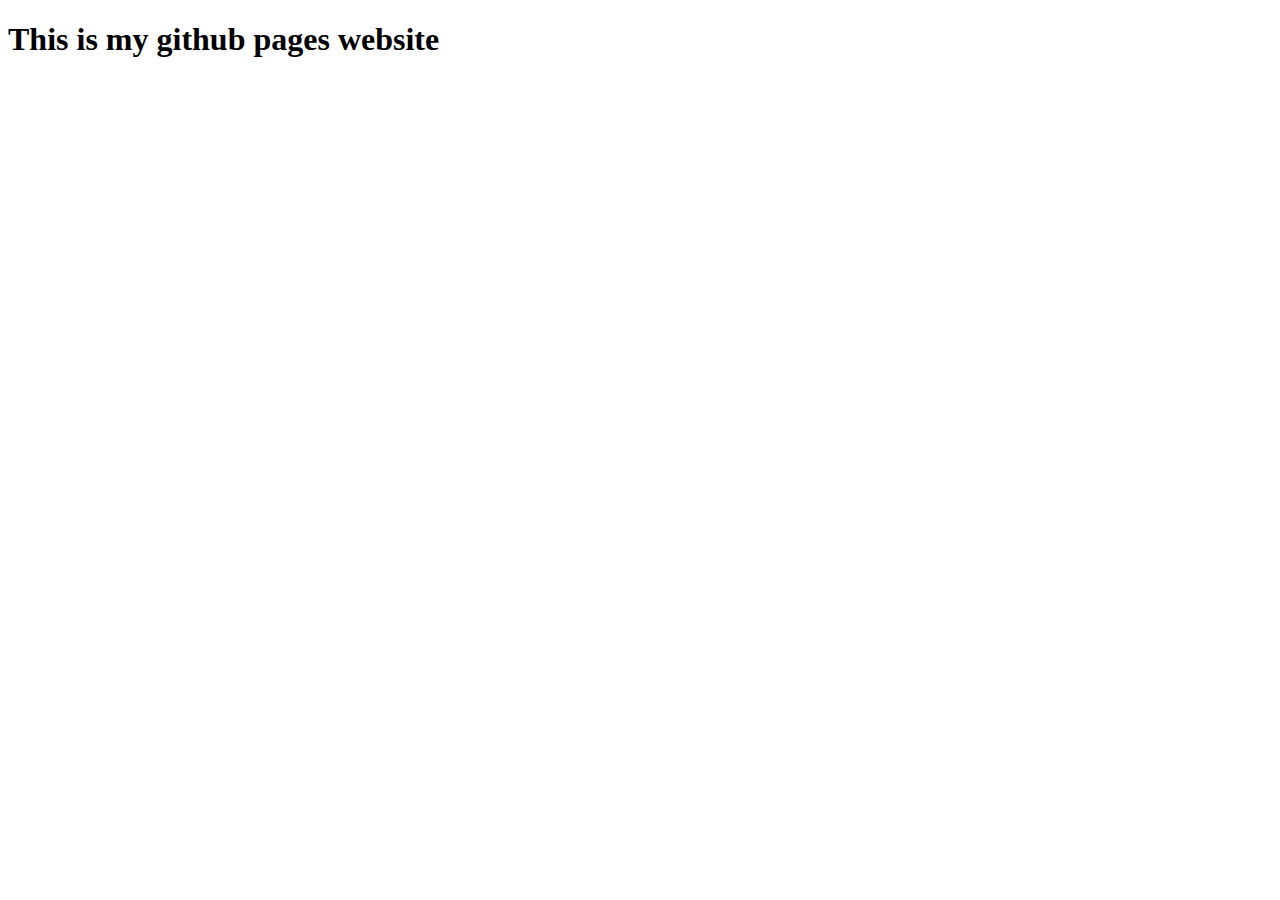
==== index.html @ f994cd7a "First commit" ====
<!DOCTYPE html>
<html>
<head>
	<meta charset="utf-8">
	<meta name="viewport" content="width=device-width, initial-scale=1">
	<title>My site</title>
</head>
<body>
		<h1>This is my github pages website
		</h1>
</body>
</html>
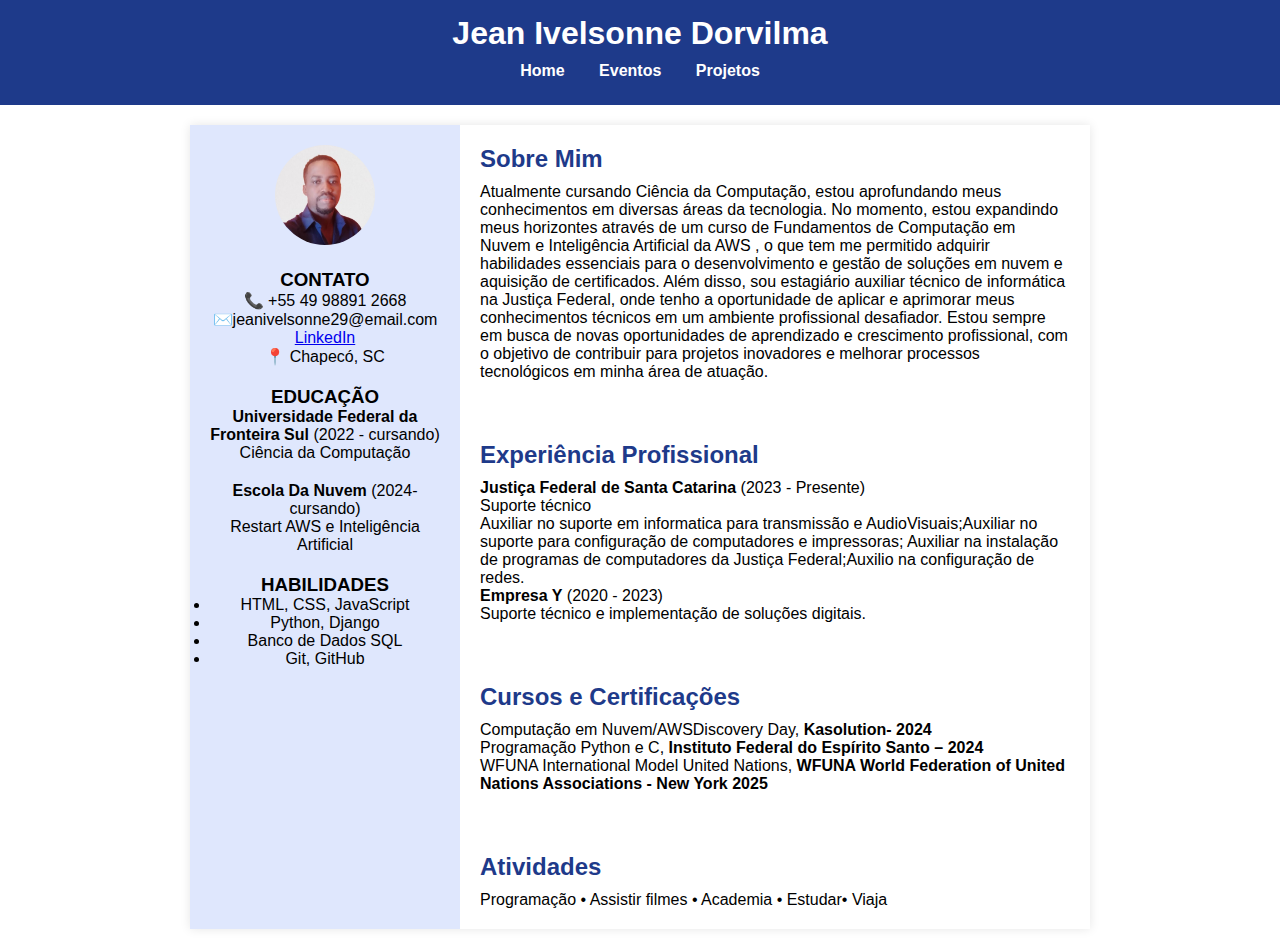
==== commit d3102900: "Corrigindo" ====
--- a/index.html
+++ b/index.html
@@ -1,12 +1,113 @@
 <!DOCTYPE html>
-<html>
+<html lang="en">
 <head>
-	<meta charset="utf-8">
-	<meta name="viewport" content="width=device-width, initial-scale=1">
-	<title>My site</title>
+    <meta charset="UTF-8">
+    <meta name="viewport" content="width=device-width, initial-scale=1.0">
+    <title>Jean Ivelsonne - Portfólio</title>
+    <link rel="stylesheet" href="styles.css">
 </head>
 <body>
-		<h1>This is my github pages website
-		</h1>
+
+    <!-- Cabeçalho com Menu -->
+    <header class="main-header">
+        <h1>Jean Ivelsonne Dorvilma</h1>
+        <nav>
+            <ul>
+                <li><a href="index.html">Home</a></li>
+                <li><a href="evento.html">Eventos</a></li>
+                <li><a href="projetos.html">Projetos</a></li>
+            </ul>
+        </nav>
+    </header>
+
+    <div class="container">
+        <!-- Barra Lateral -->
+        <aside class="sidebar">
+            <div class="profile-img">
+                <img src="JEAN.jpg" alt="Jean Ivelsonne">
+            </div>
+            <section class="contact">
+                <h3>CONTATO</h3>
+                <p>📞 +55 49 98891 2668</p>
+                <p>✉️jeanivelsonne29@email.com</p>
+                <p> <a href="https://www.linkedin.com/in/jean-ivelsonne-dorvilma-1b4731140" target="_blank">LinkedIn</a></p>
+
+                <p>📍 Chapecó, SC</p>
+            </section>
+
+            <section class="education">
+                <h3>EDUCAÇÃO</h3>
+                <p><strong>Universidade Federal da Fronteira Sul</strong> (2022 - cursando)</p>
+                <p>Ciência da Computação</p>
+            </section>
+
+            <section class="education">
+                
+                <p><strong>Escola Da Nuvem</strong> (2024- cursando)</p>
+                <p>Restart AWS e Inteligência Artificial</p>
+            </section>
+
+            <section class="skills">
+                <h3>HABILIDADES</h3>
+                <ul>
+                    <li>HTML, CSS, JavaScript</li>
+                    <li>Python, Django</li>
+                    <li>Banco de Dados SQL</li>
+                    <li>Git, GitHub</li>
+                </ul>
+            </section>
+        </aside>   
+
+
+        <!-- Conteúdo Principal -->
+        <main class="content">
+            <section class="profile">
+                <h2>Sobre Mim</h2>
+                <p>Atualmente cursando Ciência da Computação, estou aprofundando meus conhecimentos em diversas áreas da tecnologia. No momento, estou expandindo meus horizontes através de um curso de Fundamentos de Computação em Nuvem e Inteligência Artificial da AWS , o que tem me permitido adquirir habilidades essenciais para o desenvolvimento e gestão de soluções em nuvem e aquisição de certificados.
+
+                    Além disso, sou estagiário auxiliar técnico de informática na Justiça Federal, onde tenho a oportunidade de aplicar e aprimorar meus conhecimentos técnicos em um ambiente profissional desafiador. 
+                    
+                    Estou sempre em busca de novas oportunidades de aprendizado e crescimento profissional, com o objetivo de contribuir para projetos inovadores e melhorar processos tecnológicos em minha área de atuação.</p>
+            </section>
+
+            <section class="work">
+                <h2>Experiência Profissional</h2>
+                <p><strong>Justiça Federal de Santa Catarina</strong> (2023 - Presente)</p>
+                <p>Suporte técnico  </p>
+                <p> Auxiliar no suporte em informatica para transmissão e AudioVisuais;Auxiliar no suporte para configuração de computadores e impressoras; Auxiliar na instalação de programas de computadores da Justiça Federal;Auxilio na configuração de redes.</p>
+
+                <p><strong>Empresa Y</strong> (2020 - 2023)</p>
+                <p>Suporte técnico e implementação de soluções digitais.</p>
+            </section>
+
+
+            <section>
+
+                <h2 class= "cursos"> Cursos e Certificações  </h2>
+                <p>  Computação em Nuvem/AWSDiscovery
+                    Day, <strong>Kasolution- 2024  </strong>  </p>
+
+                <p>  Programação Python e C, <strong> Instituto Federal
+                    do Espírito Santo – 2024   </strong></p>
+
+
+                    <p>   WFUNA International Model United Nations,  <strong>WFUNA World Federation of United Nations Associations - New York 2025 </strong>  </p>
+
+
+            </section>
+
+
+
+            <section>
+                <h2 class="atividade">  Atividades         </h2>
+                <p> Programação • Assistir filmes • Academia • Estudar• Viaja</p>
+
+
+
+            </section>
+
+        </main>
+    </div>
+
 </body>
-</html>+</html>
--- a/styles.css
+++ b/styles.css
@@ -0,0 +1,101 @@
+/* Reset */
+* {
+    margin: 0;
+    padding: 0;
+    box-sizing: border-box;
+    font-family: Arial, sans-serif;
+}
+
+/* Cabeçalho */
+.main-header {
+    background: #1E3A8A;
+    color: white;
+    padding: 15px;
+    text-align: center;
+}
+
+.main-header nav ul {
+    list-style: none;
+    padding: 10px;
+}
+
+.main-header nav ul li {
+    display: inline;
+    margin: 0 15px;
+}
+
+.main-header nav ul li a {
+    color: white;
+    text-decoration: none;
+    font-weight: bold;
+}
+
+/* Layout principal */
+.container {
+    display: flex;
+    max-width: 900px;
+    margin: 20px auto;
+    background: white;
+    box-shadow: 0px 0px 10px rgba(0, 0, 0, 0.1);
+}
+
+/* Barra Lateral */
+.sidebar {
+    width: 30%;
+    background: #dfe7fd;
+    padding: 20px;
+    text-align: center;
+}
+
+.profile-img img {
+    width: 100px;
+    height: 100px;
+    border-radius: 50%;
+    margin-bottom: 20px;
+}
+
+.contact, .education, .skills {
+    margin-bottom: 20px;
+}
+
+/* Conteúdo Principal */
+.content {
+    width: 70%;
+    padding: 20px;
+}
+
+.content h2 {
+    color: #1E3A8A;
+    margin-bottom: 10px;
+}
+
+/* Seções de eventos e projetos */
+.event, .project {
+    background: #f4f4f4;
+    padding: 15px;
+    margin: 10px 0;
+    border-radius: 5px;
+}
+
+.event img {
+    width: 100%;
+    max-width: 300px;
+    display: block;
+    margin-top: 10px;
+}
+
+/* Responsividade */
+@media (max-width: 768px) {
+    .container {
+        flex-direction: column;
+    }
+
+    .sidebar, .content {
+        width: 100%;
+    }
+}
+
+
+.work, .cursos, .atividade {
+    margin-top: 60px; /* Ajuste conforme necessário */
+}
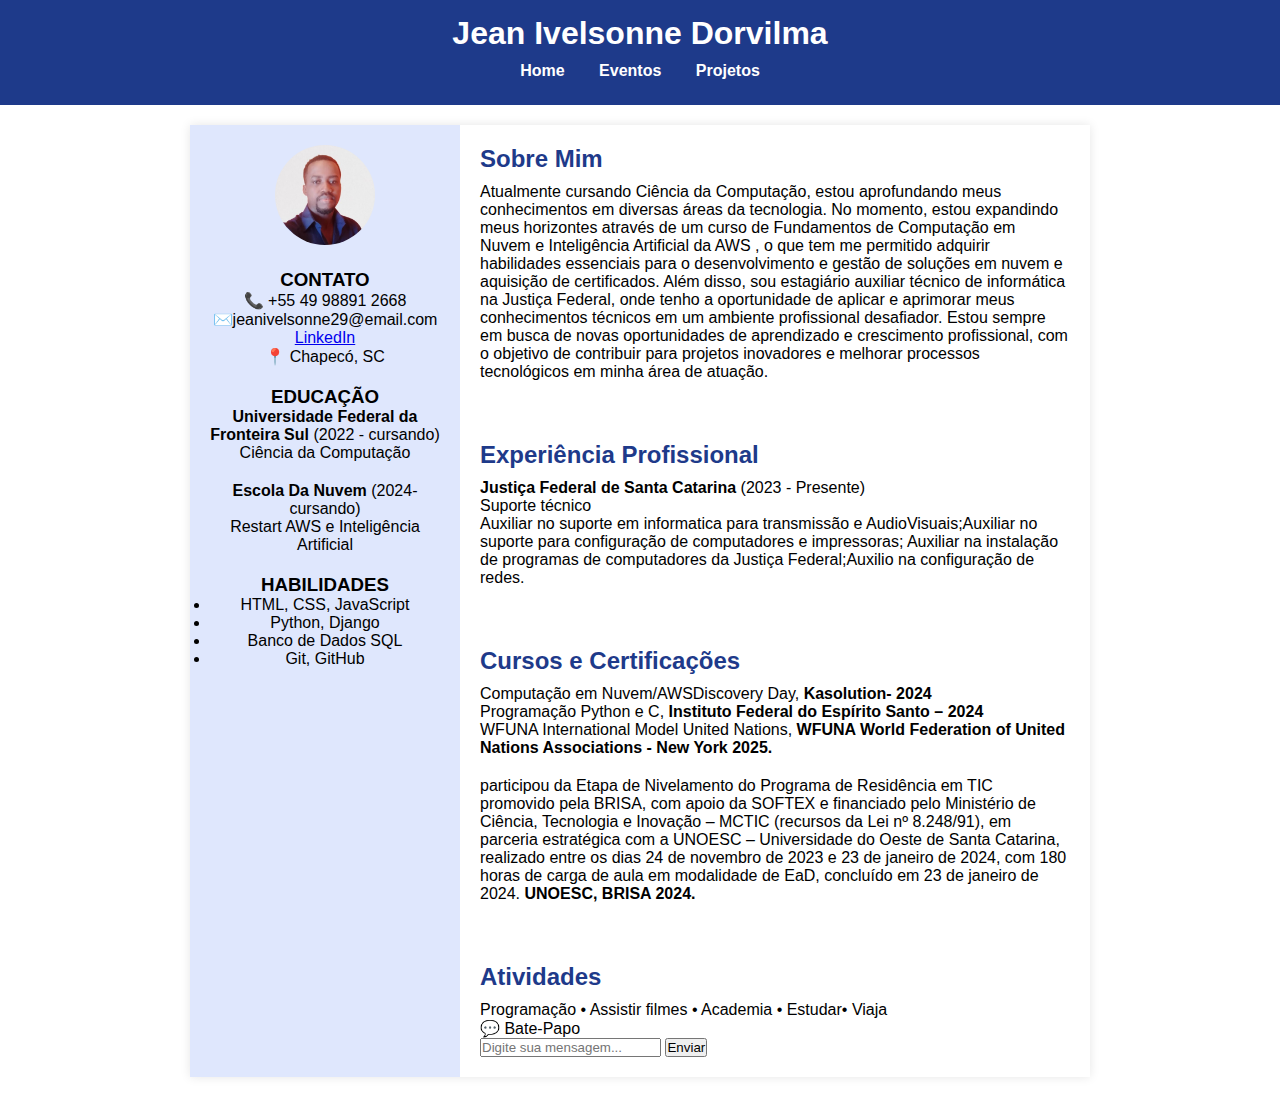
==== commit bdb6fa60: "Atualização" ====
--- a/index.html
+++ b/index.html
@@ -76,8 +76,7 @@
                 <p>Suporte técnico  </p>
                 <p> Auxiliar no suporte em informatica para transmissão e AudioVisuais;Auxiliar no suporte para configuração de computadores e impressoras; Auxiliar na instalação de programas de computadores da Justiça Federal;Auxilio na configuração de redes.</p>
 
-                <p><strong>Empresa Y</strong> (2020 - 2023)</p>
-                <p>Suporte técnico e implementação de soluções digitais.</p>
+                
             </section>
 
 
@@ -91,8 +90,14 @@
                     do Espírito Santo – 2024   </strong></p>
 
 
-                    <p>   WFUNA International Model United Nations,  <strong>WFUNA World Federation of United Nations Associations - New York 2025 </strong>  </p>
+                    <p>   WFUNA International Model United Nations,  <strong>WFUNA World Federation of United Nations Associations - New York 2025. </strong>  </p>
+                    
 
+                    <p class="pcertification"> participou da Etapa de Nivelamento do Programa de Residência em TIC promovido pela 
+                        BRISA, com apoio da SOFTEX e financiado pelo Ministério de Ciência, Tecnologia e Inovação – MCTIC (recursos da Lei nº 8.248/91), em parceria estratégica com a UNOESC – 
+                        Universidade do Oeste de Santa Catarina, realizado entre os dias 24 de novembro de 2023 e 
+                        23 de janeiro de 2024, com 180 horas de carga de aula em modalidade de EaD, concluído 
+                        em 23 de janeiro de 2024.  <strong>  UNOESC, BRISA 2024. </strong></p>
 
             </section>
 
@@ -106,6 +111,22 @@
 
             </section>
 
+
+
+
+            <!-- Chatbox -->
+<div id="chat-container">
+    <div id="chat-header">💬 Bate-Papo</div>
+    <div id="chat-body">
+        <ul id="chat-messages"></ul>
+    </div>
+    <div id="chat-footer">
+        <input type="text" id="chat-input" placeholder="Digite sua mensagem..." />
+        <button onclick="sendMessage()">Enviar</button>
+    </div>
+</div>
+
+
         </main>
     </div>
 
--- a/styles.css
+++ b/styles.css
@@ -99,3 +99,7 @@
 .work, .cursos, .atividade {
     margin-top: 60px; /* Ajuste conforme necessário */
 }
+
+.pcertification{
+    margin-top: 20px;
+}